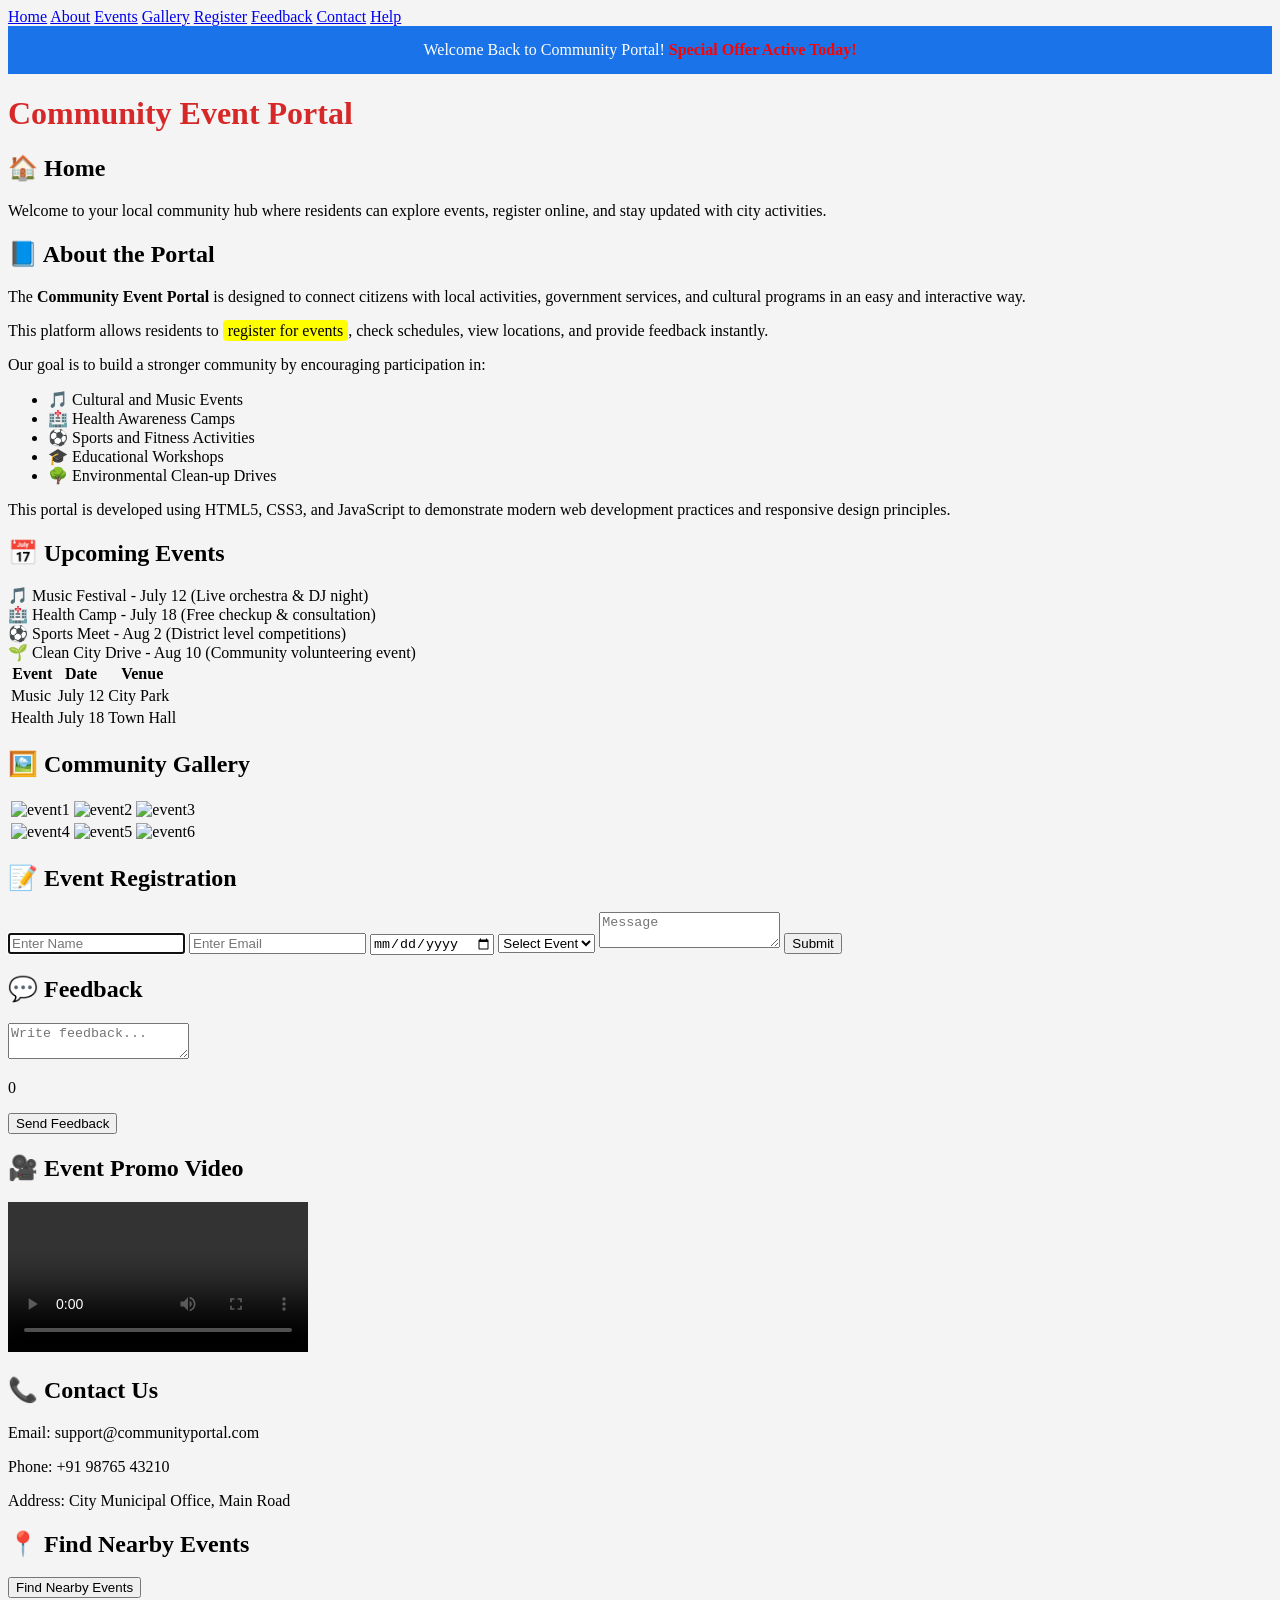
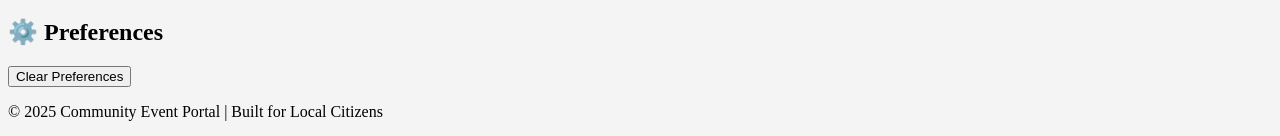
==== index.html @ 65890b86 "Add files via upload" ====
<!DOCTYPE html>
<html lang="en">

<head>
<meta charset="UTF-8">
<meta name="viewport" content="width=device-width, initial-scale=1.0">
<title>Community Event Portal</title>

<link rel="stylesheet" href="styles.css">

<style>
body { background-color: #f4f4f4; }
#welcomeBanner {
  background-color: #1a73e8;
  color: white;
  padding: 15px;
  text-align: center;
}


.highlight {
  background: yellow;
  padding: 2px 5px;
  border-radius: 4px;
}
</style>
</head>

<body>


<nav id="mainNav">
  <a href="#home">Home</a>
  <a href="#about">About</a>
  <a href="#events">Events</a>
  <a href="#gallery">Gallery</a>
  <a href="#register">Register</a>
  <a href="#feedback">Feedback</a>
  <a href="#contact">Contact</a>
  <a href="help.html" target="_blank">Help</a>
</nav>


<div id="welcomeBanner">
  Welcome Back to Community Portal!
  <span style="color:red;font-weight:bold;"> Special Offer Active Today!</span>
</div>

<h1 id="mainHeader" style="color:#d62828;">Community Event Portal</h1>


<section id="home">
  <h2>🏠 Home</h2>
  <p>Welcome to your local community hub where residents can explore events, register online, and stay updated with city activities.</p>
</section>
<section id="about">
  <h2>📘 About the Portal</h2>

  <p>
    The <b>Community Event Portal</b> is designed to connect citizens with local activities,
    government services, and cultural programs in an easy and interactive way.
  </p>

  <p>
    This platform allows residents to <span class="highlight">register for events</span>,
    check schedules, view locations, and provide feedback instantly.
  </p>

  <p>
    Our goal is to build a stronger community by encouraging participation in:
  </p>

  <ul>
    <li>🎵 Cultural and Music Events</li>
    <li>🏥 Health Awareness Camps</li>
    <li>⚽ Sports and Fitness Activities</li>
    <li>🎓 Educational Workshops</li>
    <li>🌳 Environmental Clean-up Drives</li>
  </ul>

  <p>
    This portal is developed using HTML5, CSS3, and JavaScript to demonstrate
    modern web development practices and responsive design principles.
  </p>
</section>

<section id="events">
  <h2>📅 Upcoming Events</h2>

  <div class="eventCard">🎵 Music Festival - July 12 (Live orchestra & DJ night)</div>
  <div class="eventCard">🏥 Health Camp - July 18 (Free checkup & consultation)</div>
  <div class="eventCard">⚽ Sports Meet - Aug 2 (District level competitions)</div>
  <div class="eventCard">🌱 Clean City Drive - Aug 10 (Community volunteering event)</div>

  <table>
    <tr>
      <th>Event</th><th>Date</th><th>Venue</th>
    </tr>
    <tr>
      <td>Music</td><td>July 12</td><td>City Park</td>
    </tr>
    <tr>
      <td>Health</td><td>July 18</td><td>Town Hall</td>
    </tr>
  </table>
</section>
<section id="gallery">
  <h2>🖼️ Community Gallery</h2>

  <table>
    <tr>
      <td><img src="https://picsum.photos/200/150?1" alt="event1" title="Music Event"></td>
      <td><img src="https://picsum.photos/200/150?2" alt="event2" title="Health Camp"></td>
      <td><img src="https://picsum.photos/200/150?3" alt="event3" title="Sports Meet"></td>
    </tr>
    <tr>
      <td><img src="https://picsum.photos/200/150?4" alt="event4" title="Workshop"></td>
      <td><img src="https://picsum.photos/200/150?5" alt="event5" title="Clean Drive"></td>
      <td><img src="https://picsum.photos/200/150?6" alt="event6" title="Community Meet"></td>
    </tr>
  </table>
</section>
<section id="register">
  <h2>📝 Event Registration</h2>

  <input type="text" placeholder="Enter Name" required autofocus>
  <input type="email" placeholder="Enter Email" required>
  <input type="date">

  <select onchange="showEventFee(this)">
    <option>Select Event</option>
    <option>Music</option>
    <option>Health</option>
    <option>Sports</option>
  </select>

  <textarea placeholder="Message"></textarea>

  <button onclick="submitForm()">Submit</button>

  <output id="confirmOutput"></output>
</section>

<section id="feedback">
  <h2>💬 Feedback</h2>

  <textarea onkeyup="countChars(this)" placeholder="Write feedback..."></textarea>
  <p id="charCount">0</p>

  <button onclick="submitFeedback()">Send Feedback</button>
</section>

<section id="video">
  <h2>🎥 Event Promo Video</h2>

  <video controls oncanplay="videoReady()">
    <source src="promo.mp4" type="video/mp4">
  </video>
</section>

<section id="contact">
  <h2>📞 Contact Us</h2>

  <p>Email: support@communityportal.com</p>
  <p>Phone: +91 98765 43210</p>
  <p>Address: City Municipal Office, Main Road</p>
</section>
<section id="location">
  <h2>📍 Find Nearby Events</h2>
  <button onclick="findLocation()">Find Nearby Events</button>
  <p id="locationOutput"></p>
</section>

<section id="preferences">
  <h2>⚙️ Preferences</h2>
  <button onclick="clearPrefs()">Clear Preferences</button>
</section>
<footer>
  <p>© 2025 Community Event Portal | Built for Local Citizens</p>
</footer>

<script src="script.js"></script>

</body>
</html>
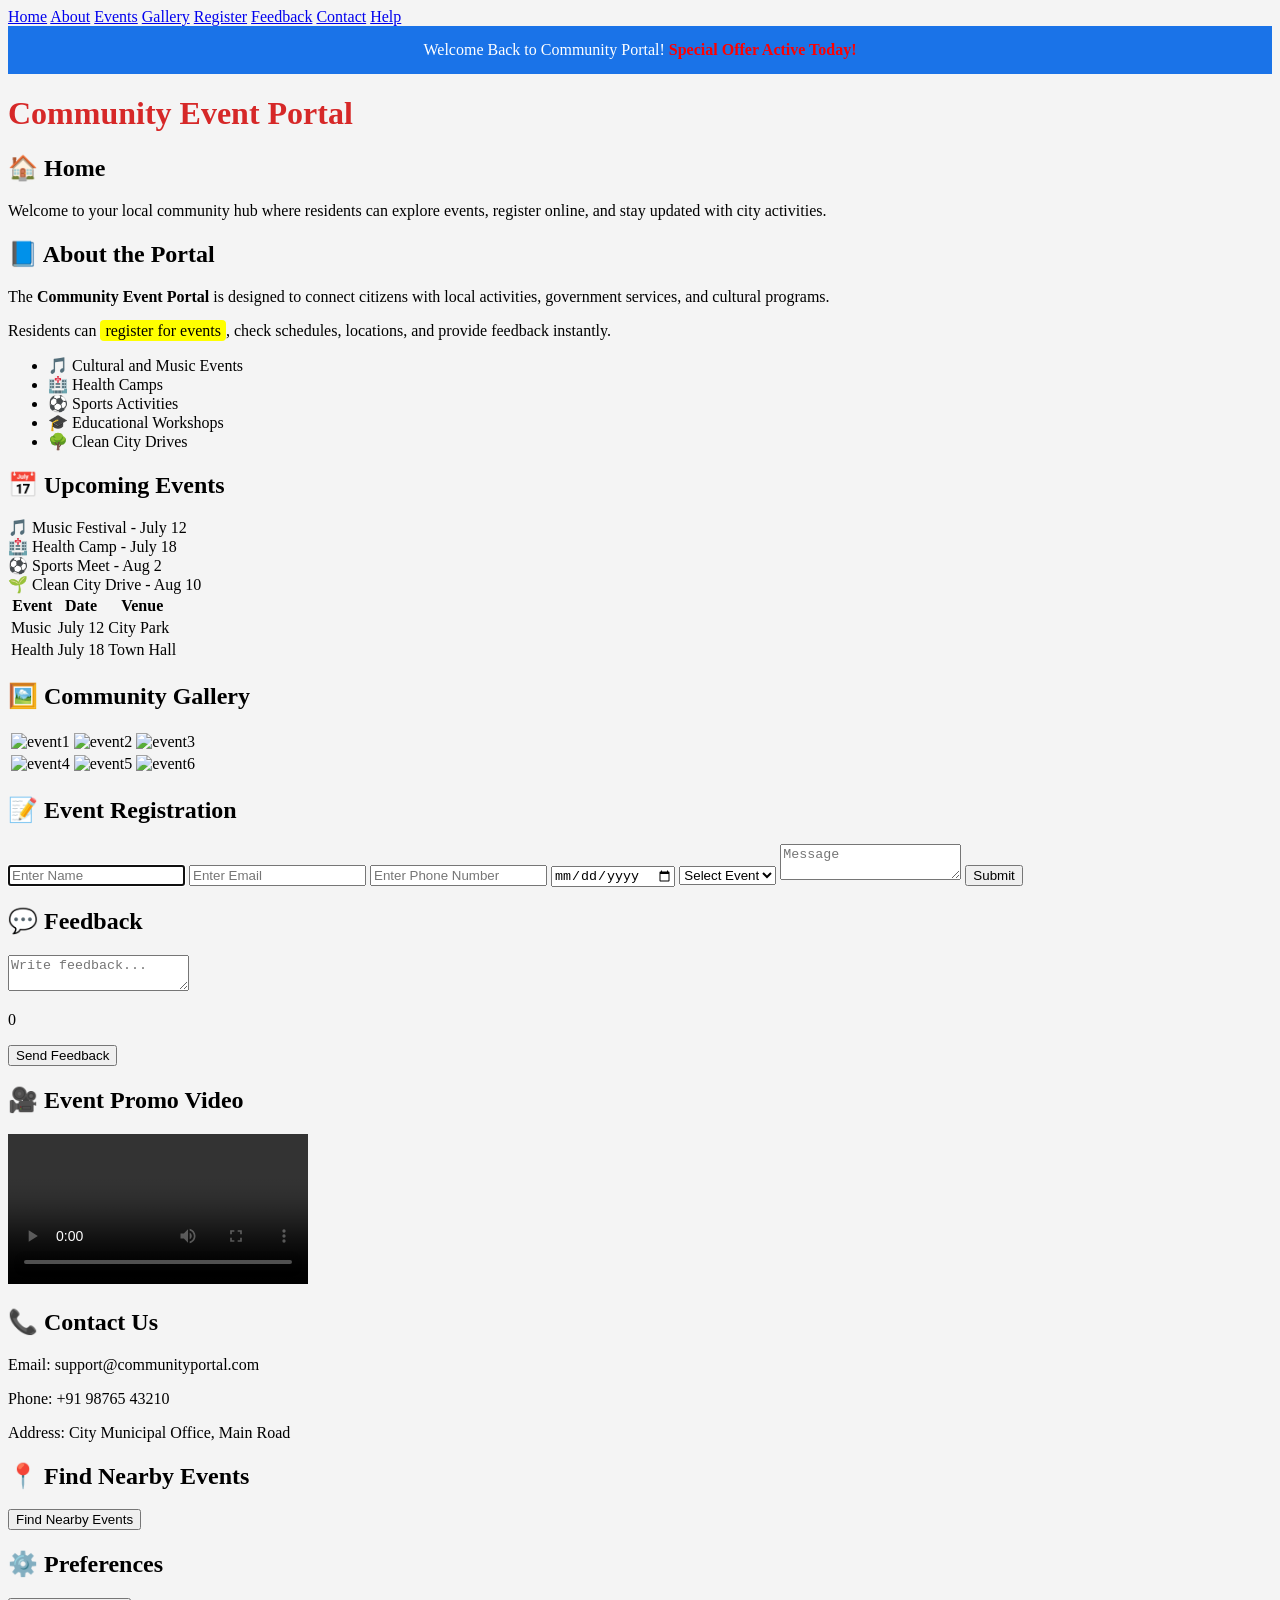
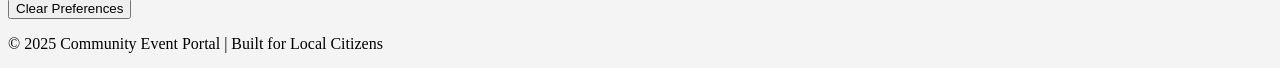
==== commit 60d80d7b: "Update index.html" ====
--- a/index.html
+++ b/index.html
@@ -9,177 +9,321 @@
 <link rel="stylesheet" href="styles.css">
 
 <style>
-body { background-color: #f4f4f4; }
-#welcomeBanner {
-  background-color: #1a73e8;
-  color: white;
-  padding: 15px;
-  text-align: center;
+body{
+background-color:#f4f4f4;
 }
 
-
-.highlight {
-  background: yellow;
-  padding: 2px 5px;
-  border-radius: 4px;
+#welcomeBanner{
+background-color:#1a73e8;
+color:white;
+padding:15px;
+text-align:center;
+}
+
+.highlight{
+background:yellow;
+padding:2px 5px;
+border-radius:4px;
 }
 </style>
+
 </head>
 
 <body>
 
 
 <nav id="mainNav">
-  <a href="#home">Home</a>
-  <a href="#about">About</a>
-  <a href="#events">Events</a>
-  <a href="#gallery">Gallery</a>
-  <a href="#register">Register</a>
-  <a href="#feedback">Feedback</a>
-  <a href="#contact">Contact</a>
-  <a href="help.html" target="_blank">Help</a>
+
+<a href="#home">Home</a>
+<a href="#about">About</a>
+<a href="#events">Events</a>
+<a href="#gallery">Gallery</a>
+<a href="#register">Register</a>
+<a href="#feedback">Feedback</a>
+<a href="#contact">Contact</a>
+<a href="help.html" target="_blank">Help</a>
+
 </nav>
 
 
 <div id="welcomeBanner">
-  Welcome Back to Community Portal!
-  <span style="color:red;font-weight:bold;"> Special Offer Active Today!</span>
-</div>
-
-<h1 id="mainHeader" style="color:#d62828;">Community Event Portal</h1>
-
+
+Welcome Back to Community Portal!
+
+<span style="color:red;font-weight:bold;">
+Special Offer Active Today!
+</span>
+
+</div>
+
+<h1 id="mainHeader" style="color:#d62828;">
+Community Event Portal
+</h1>
 
 <section id="home">
-  <h2>🏠 Home</h2>
-  <p>Welcome to your local community hub where residents can explore events, register online, and stay updated with city activities.</p>
-</section>
+
+<h2>🏠 Home</h2>
+
+<p>
+Welcome to your local community hub where residents can
+explore events, register online, and stay updated with city activities.
+</p>
+
+</section>
+
 <section id="about">
-  <h2>📘 About the Portal</h2>
-
-  <p>
-    The <b>Community Event Portal</b> is designed to connect citizens with local activities,
-    government services, and cultural programs in an easy and interactive way.
-  </p>
-
-  <p>
-    This platform allows residents to <span class="highlight">register for events</span>,
-    check schedules, view locations, and provide feedback instantly.
-  </p>
-
-  <p>
-    Our goal is to build a stronger community by encouraging participation in:
-  </p>
-
-  <ul>
-    <li>🎵 Cultural and Music Events</li>
-    <li>🏥 Health Awareness Camps</li>
-    <li>⚽ Sports and Fitness Activities</li>
-    <li>🎓 Educational Workshops</li>
-    <li>🌳 Environmental Clean-up Drives</li>
-  </ul>
-
-  <p>
-    This portal is developed using HTML5, CSS3, and JavaScript to demonstrate
-    modern web development practices and responsive design principles.
-  </p>
+
+<h2>📘 About the Portal</h2>
+
+<p>
+The <b>Community Event Portal</b> is designed to connect citizens with local activities,
+government services, and cultural programs.
+</p>
+
+<p>
+Residents can
+<span class="highlight">register for events</span>,
+check schedules, locations, and provide feedback instantly.
+</p>
+
+<ul>
+
+<li>🎵 Cultural and Music Events</li>
+<li>🏥 Health Camps</li>
+<li>⚽ Sports Activities</li>
+<li>🎓 Educational Workshops</li>
+<li>🌳 Clean City Drives</li>
+
+</ul>
+
 </section>
 
 <section id="events">
-  <h2>📅 Upcoming Events</h2>
-
-  <div class="eventCard">🎵 Music Festival - July 12 (Live orchestra & DJ night)</div>
-  <div class="eventCard">🏥 Health Camp - July 18 (Free checkup & consultation)</div>
-  <div class="eventCard">⚽ Sports Meet - Aug 2 (District level competitions)</div>
-  <div class="eventCard">🌱 Clean City Drive - Aug 10 (Community volunteering event)</div>
-
-  <table>
-    <tr>
-      <th>Event</th><th>Date</th><th>Venue</th>
-    </tr>
-    <tr>
-      <td>Music</td><td>July 12</td><td>City Park</td>
-    </tr>
-    <tr>
-      <td>Health</td><td>July 18</td><td>Town Hall</td>
-    </tr>
-  </table>
-</section>
+
+<h2>📅 Upcoming Events</h2>
+
+<div class="eventCard">
+🎵 Music Festival - July 12
+</div>
+
+<div class="eventCard">
+🏥 Health Camp - July 18
+</div>
+
+<div class="eventCard">
+⚽ Sports Meet - Aug 2
+</div>
+
+<div class="eventCard">
+🌱 Clean City Drive - Aug 10
+</div>
+
+<table>
+
+<tr>
+<th>Event</th>
+<th>Date</th>
+<th>Venue</th>
+</tr>
+
+<tr>
+<td>Music</td>
+<td>July 12</td>
+<td>City Park</td>
+</tr>
+
+<tr>
+<td>Health</td>
+<td>July 18</td>
+<td>Town Hall</td>
+</tr>
+
+</table>
+
+<div id="dynamicEvents"></div>
+
+</section>
+
 <section id="gallery">
-  <h2>🖼️ Community Gallery</h2>
-
-  <table>
-    <tr>
-      <td><img src="https://picsum.photos/200/150?1" alt="event1" title="Music Event"></td>
-      <td><img src="https://picsum.photos/200/150?2" alt="event2" title="Health Camp"></td>
-      <td><img src="https://picsum.photos/200/150?3" alt="event3" title="Sports Meet"></td>
-    </tr>
-    <tr>
-      <td><img src="https://picsum.photos/200/150?4" alt="event4" title="Workshop"></td>
-      <td><img src="https://picsum.photos/200/150?5" alt="event5" title="Clean Drive"></td>
-      <td><img src="https://picsum.photos/200/150?6" alt="event6" title="Community Meet"></td>
-    </tr>
-  </table>
-</section>
+
+<h2>🖼️ Community Gallery</h2>
+
+<table>
+
+<tr>
+
+<td>
+<img
+src="https://picsum.photos/200/150?1"
+alt="event1"
+title="Music Event"
+ondblclick="enlargeImage(this)">
+</td>
+
+<td>
+<img
+src="https://picsum.photos/200/150?2"
+alt="event2"
+title="Health Camp"
+ondblclick="enlargeImage(this)">
+</td>
+
+<td>
+<img
+src="https://picsum.photos/200/150?3"
+alt="event3"
+title="Sports Meet"
+ondblclick="enlargeImage(this)">
+</td>
+
+</tr>
+
+<tr>
+
+<td>
+<img
+src="https://picsum.photos/200/150?4"
+alt="event4"
+title="Workshop"
+ondblclick="enlargeImage(this)">
+</td>
+
+<td>
+<img
+src="https://picsum.photos/200/150?5"
+alt="event5"
+title="Clean Drive"
+ondblclick="enlargeImage(this)">
+</td>
+
+<td>
+<img
+src="https://picsum.photos/200/150?6"
+alt="event6"
+title="Community Meet"
+ondblclick="enlargeImage(this)">
+</td>
+
+</tr>
+
+</table>
+
+</section>
+
 <section id="register">
-  <h2>📝 Event Registration</h2>
-
-  <input type="text" placeholder="Enter Name" required autofocus>
-  <input type="email" placeholder="Enter Email" required>
-  <input type="date">
-
-  <select onchange="showEventFee(this)">
-    <option>Select Event</option>
-    <option>Music</option>
-    <option>Health</option>
-    <option>Sports</option>
-  </select>
-
-  <textarea placeholder="Message"></textarea>
-
-  <button onclick="submitForm()">Submit</button>
-
-  <output id="confirmOutput"></output>
+
+<h2>📝 Event Registration</h2>
+
+<input
+type="text"
+placeholder="Enter Name"
+required
+autofocus>
+
+<input
+type="email"
+placeholder="Enter Email"
+required>
+
+<input
+type="text"
+placeholder="Enter Phone Number"
+onblur="validatePhone(this)">
+
+<input type="date">
+
+<select onchange="showEventFee(this)">
+
+<option>Select Event</option>
+<option>Music</option>
+<option>Health</option>
+<option>Sports</option>
+
+</select>
+
+<textarea placeholder="Message"></textarea>
+
+<button onclick="submitForm()">
+Submit
+</button>
+
+<output id="confirmOutput"></output>
+
 </section>
 
 <section id="feedback">
-  <h2>💬 Feedback</h2>
-
-  <textarea onkeyup="countChars(this)" placeholder="Write feedback..."></textarea>
-  <p id="charCount">0</p>
-
-  <button onclick="submitFeedback()">Send Feedback</button>
+
+<h2>💬 Feedback</h2>
+
+<textarea
+onkeyup="countChars(this)"
+placeholder="Write feedback...">
+</textarea>
+
+<p id="charCount">0</p>
+
+<button onclick="submitFeedback()">
+Send Feedback
+</button>
+
 </section>
 
 <section id="video">
-  <h2>🎥 Event Promo Video</h2>
-
-  <video controls oncanplay="videoReady()">
-    <source src="promo.mp4" type="video/mp4">
-  </video>
+
+<h2>🎥 Event Promo Video</h2>
+
+<video controls oncanplay="videoReady()">
+
+<source
+src="promo.mp4"
+type="video/mp4">
+
+</video>
+
 </section>
 
 <section id="contact">
-  <h2>📞 Contact Us</h2>
-
-  <p>Email: support@communityportal.com</p>
-  <p>Phone: +91 98765 43210</p>
-  <p>Address: City Municipal Office, Main Road</p>
-</section>
+
+<h2>📞 Contact Us</h2>
+
+<p>Email: support@communityportal.com</p>
+<p>Phone: +91 98765 43210</p>
+<p>Address: City Municipal Office, Main Road</p>
+
+</section>
+
 <section id="location">
-  <h2>📍 Find Nearby Events</h2>
-  <button onclick="findLocation()">Find Nearby Events</button>
-  <p id="locationOutput"></p>
+
+<h2>📍 Find Nearby Events</h2>
+
+<button onclick="findLocation()">
+Find Nearby Events
+</button>
+
+<p id="locationOutput"></p>
+
 </section>
 
 <section id="preferences">
-  <h2>⚙️ Preferences</h2>
-  <button onclick="clearPrefs()">Clear Preferences</button>
-</section>
+
+<h2>⚙️ Preferences</h2>
+
+<button onclick="clearPrefs()">
+Clear Preferences
+</button>
+
+</section>
+
 <footer>
-  <p>© 2025 Community Event Portal | Built for Local Citizens</p>
+
+<p>
+© 2025 Community Event Portal |
+Built for Local Citizens
+</p>
+
 </footer>
 
 <script src="script.js"></script>
 
 </body>
-</html>+</html>
